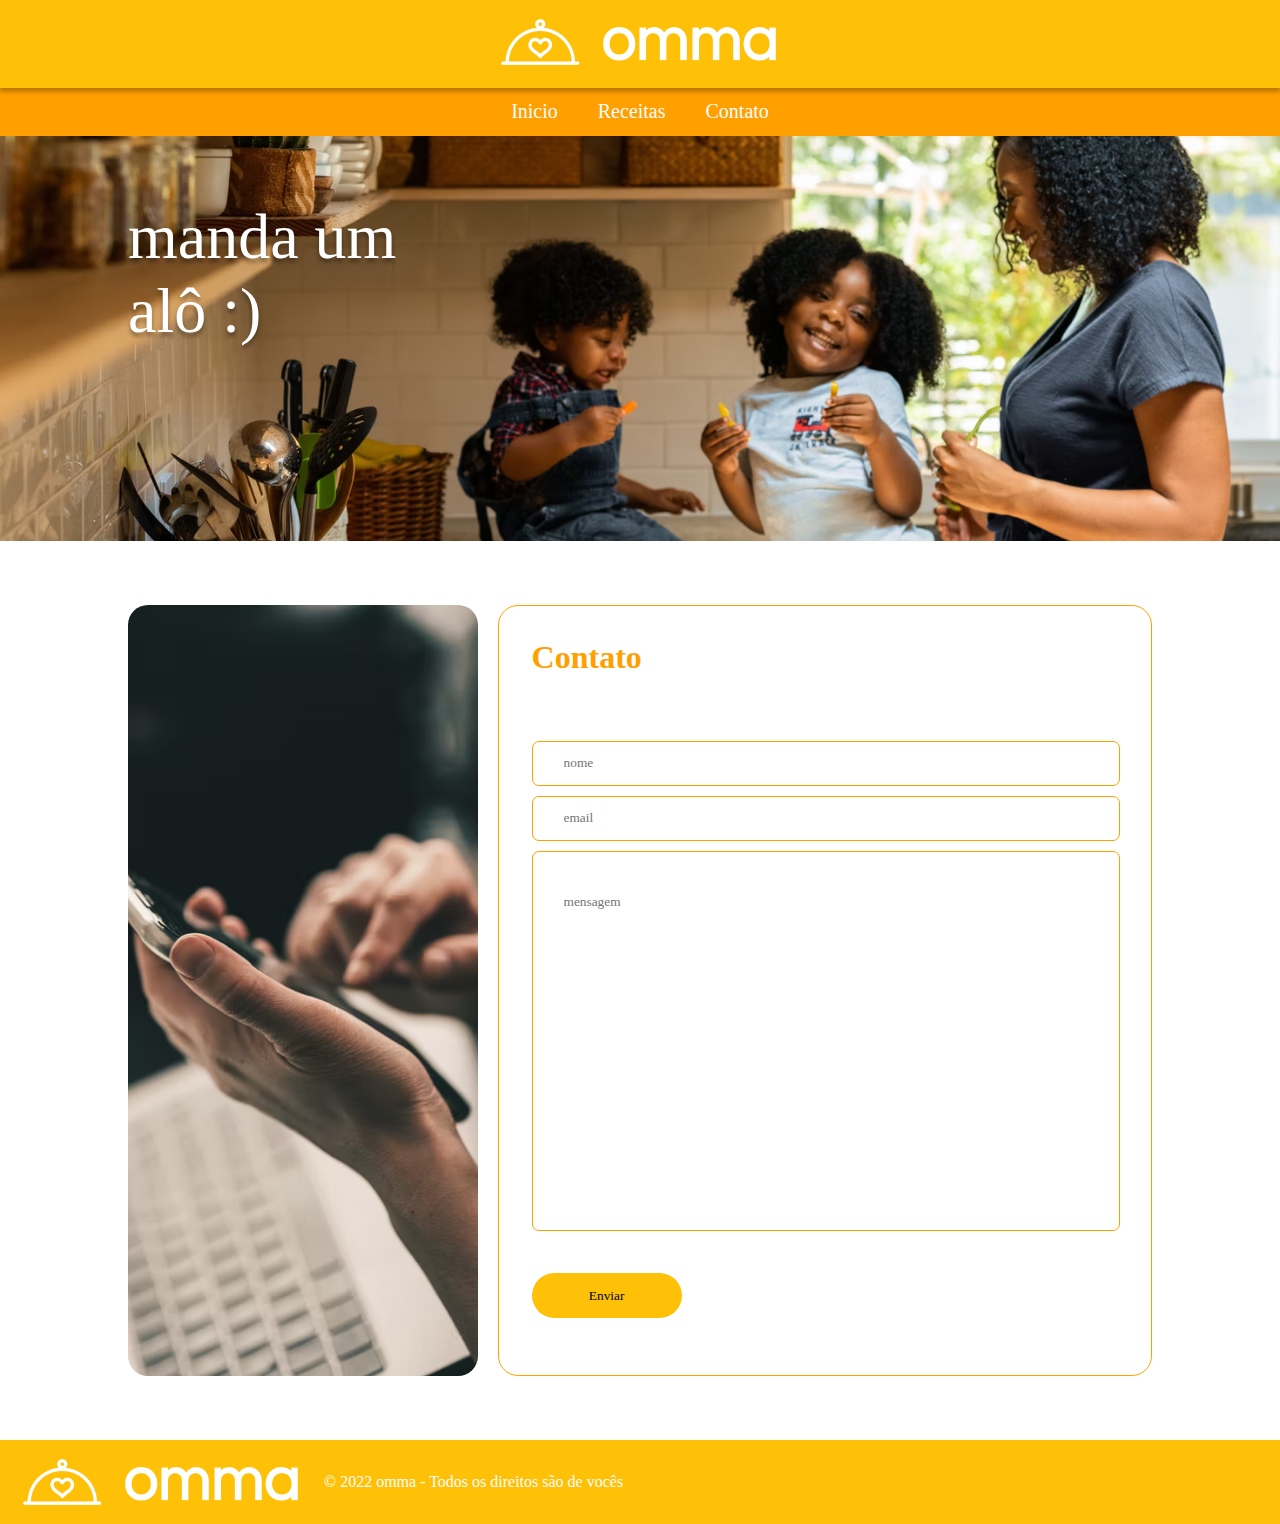
==== contato.html @ abcf2e2f "falta apenas pag inicio" ====
<!DOCTYPE html>
<html lang="pt-br">
<head>
    <meta charset="UTF-8">
    <meta http-equiv="X-UA-Compatible" content="IE=edge">
    <meta name="viewport" content="width=device-width, initial-scale=1.0">
    <link href="index.css" rel="stylesheet">
    <title>todas as receitas</title>
</head>
<body>
    <header>
        <section id='logo'>
            <a href="">
                <img src="./assets/logo.png" alt="logo">
            </a>
        </section>
        <section id="nav">
            <nav>
                <ul>
                    <li>
                        <a class="text-deco-none font-size-20px" href="">Inicio</a>
                    </li>
                    <li>
                        <a class="text-deco-none font-size-20px" href="">Receitas</a>
                    </li>
                    <li>
                        <a class="text-deco-none font-size-20px" href="">Contato</a>
                    </li>
                </ul>
            </nav>
        </section>
    </header>
    <main>
        <section id="banner-contato">
            <p> 
                manda um <br>
                alô :)
            </p>
        </section>
        <section id="main-contato">
            <aside>
                <img src="./assets/contato2.png" alt="">
            </aside>
            <div id="contato">
                <h1>Contato</h1>
                <form action="POST">
                    
                    <input type="text" placeholder="nome" name="nome" id="inp-nome">
                  
                    <input type="text" placeholder="email" name="email" id="inp-email">
              
                    <input id='mensagem' type="text" placeholder="mensagem" name="mensagem" id="inp-mensagem">
                    <button>Enviar</button>
                </form>
            </div>
        </section>
    </main>
    <footer>
        <img src="./assets/logo.png" alt="logo">
        <p>© 2022 omma - Todos os direitos são de vocês</p>
    </footer>
</body>
</html>
---- index.css ----
* {
    font-family: 'Montserrat';
    max-width: 1440px;
    box-sizing: border-box;
    margin: 0;
    border: 0;
}

#logo {
    display: flex;
    position: relative;
    justify-content: center;
    background: #FFC107;
    box-shadow: 0px 4px 4px rgba(0, 0, 0, 0.25);

}

#nav {
    display: flex;
    background: #FFA000;
    height: 48px;
    justify-content: center;
    align-items: center;

}

li {
    display: inline;
    padding: 0 20px 0 20px;
    height: 24px;
}

li a {
    color: #fdfdfd;
}

.text-deco-none {
    text-decoration: none;
}

h1 {
    color: #FFA000;
    flex-basis: 100%;
}

#receitas-rel>h1 {
    font-size: 30px;
    margin-top: 250px;
}


#titulo-receita {
    font-weight: 700;
    font-size: 50px;
    line-height: 61px;
    margin-top: 155px;
}

#titulo-receita+img {
    width: 592px;
    height: 311px;
    left: 120px;
    top: 361px;
    background: #C4C4C4;
}

ul {
    display: flex;
    justify-content: center;
    font-family: 'Montserrat';
    padding: 0;
    margin: 0;
}

main {
    display: flex;
    flex-wrap: wrap;
    justify-content: space-around;
}

.pos-rel {
    position: relative;
}

.pos-absolute {
    position: absolute;
}

.largura-max {
    max-width: 580px;
}

button {
    border: 1px solid #176902;
    border-radius: 47px;
    box-sizing: border-box;
    margin: 32px 20px 0 0;
}

button p {
    font-style: normal;
    font-weight: 600;
    font-size: 18px;
    line-height: 22px;
    text-align: center;
    text-transform: lowercase;
    padding: 5px 15px 5px 15px;
    margin: 0;
    color: #176902;
}

.font-size-20px {
    font-size: 20px;
}

iframe {
    background: linear-gradient(0deg, rgba(0, 0, 0, 0.2), rgba(0, 0, 0, 0.2));
}

.receitas-rel {
    background: #FFFFFF;
    box-shadow: 0px 4px 4px rgba(0, 0, 0, 0.25);
    text-align: center;
    margin: 0 0 40px 0;
    padding: 0 5px 15px 5px;
}

footer {
    display: flex;
    background: #FFC107;
    color: #fdfdfd;
    align-items: center;
}

footer img {
    width: 324px;
    height: 84px;
    left: 6px;
}

.card-receita {
    display: flex;
    flex-direction: column;
    align-items: center;
    margin: 50px 50px 30px 50px;
}


.card-receita img {
    height: 342px;
    width: 345px;
    object-fit: cover;
}

.card-receita h2 {
    margin: 15px 0 0 0;
}

.card-receita button {
    background: #176902;
    border-radius: 0;
    color: #FFFFFF;
    width: 185px;
    height: 48px;
    font-size: 24px;
    margin: 15px 0 0 0;
}

#titulo-lista-receitas {
    margin: 100px 0 0 60px;
}

#banner-contato {
    display: flex;
    flex-basis: 100%;
    height: 405px;
    background-image: url("assets/contato.png");
    background-position: center;
    background-size: cover;
}

#banner-contato p {
    color: #ffff;
    font-size: 4rem;
    margin-top: 5%;
    margin-left: 10%;
    text-shadow: 0px 4px 4px rgba(0, 0, 0, 0.36);
}

#main-contato {
    margin: 5% 0 5% 0;
    display: flex;
    align-content: center;
    gap: 20px;
    width: 80%;
}

#main-contato aside {
    width: 350px;
    height: 771px;
}

#main-contato aside img {
    border-radius: 20px;
    object-fit: cover;
    max-width: 100%;
    height: 100%;
}

#contato {
    display: flex;
    flex-wrap: wrap;
    flex-direction: column;
    border-radius: 20px;
    border: 1px solid #FFA000;
    flex-grow: 4;
}

#contato h1 {
    flex-basis: auto;
    margin: 5% 0 0 5%;
}

#contato form {
    display: flex;
    margin: 10% 0 0 5%;
    flex-direction: column;
    flex-grow: 5;
}

#contato form>* {
    max-width: 95%;
}

#contato form input {
    border: 1px solid #FFA000;
    border-radius: 7px;
    height: 45px;
    margin-bottom: 10px;
    padding-left: 5%;
}

#contato #mensagem {
    height: 60%;
    padding-bottom: 45%;
}

#contato button {
    height: 45px;
    width: 150px;
    background: #FFC107;
    border-radius: 50px;
    border-style: hidden;
}
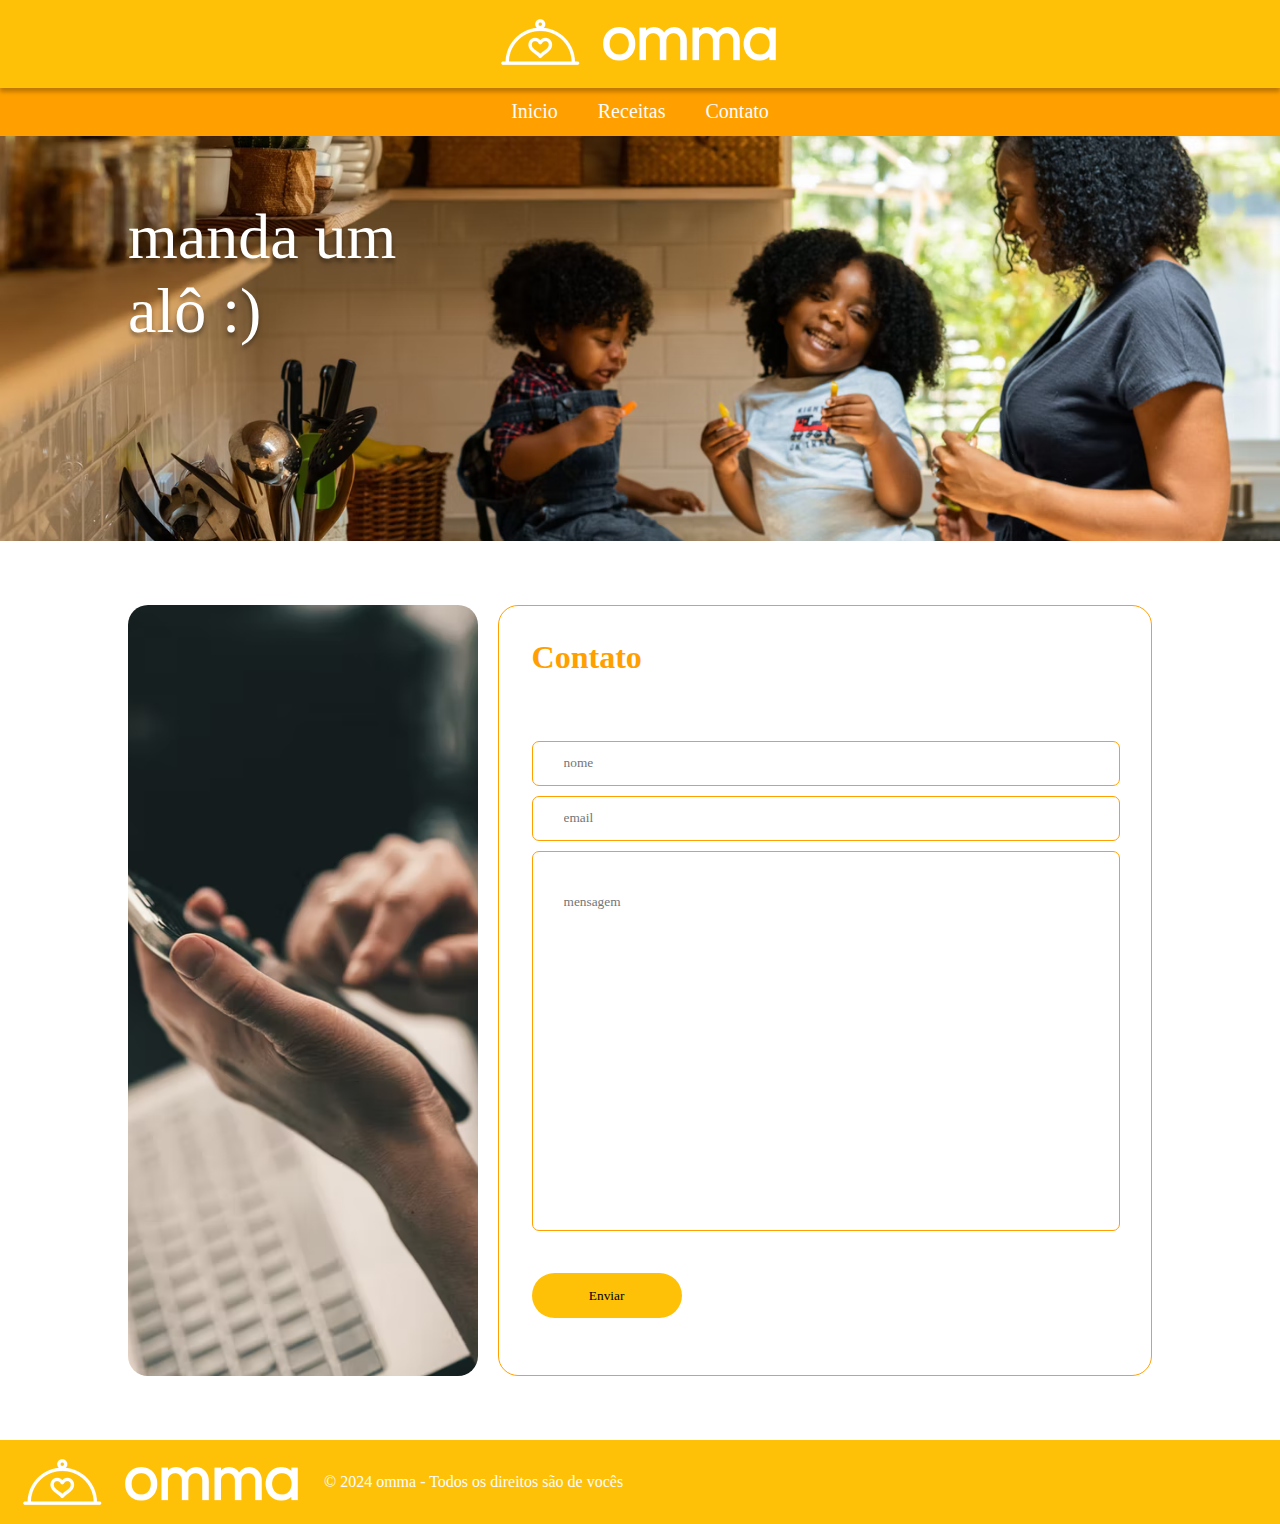
==== commit de9126a0: "feat: ajuste para a n1 frontend" ====
--- a/contato.html
+++ b/contato.html
@@ -5,7 +5,7 @@
     <meta http-equiv="X-UA-Compatible" content="IE=edge">
     <meta name="viewport" content="width=device-width, initial-scale=1.0">
     <link href="index.css" rel="stylesheet">
-    <title>todas as receitas</title>
+    <title>Omma - contact</title>
 </head>
 <body>
     <header>
@@ -18,13 +18,13 @@
             <nav>
                 <ul>
                     <li>
-                        <a class="text-deco-none font-size-20px" href="">Inicio</a>
+                        <a class="text-deco-none font-size-20px" href="./index.html">Inicio</a>
                     </li>
                     <li>
-                        <a class="text-deco-none font-size-20px" href="">Receitas</a>
+                        <a class="text-deco-none font-size-20px" href="./lista-receitas.html">Receitas</a>
                     </li>
                     <li>
-                        <a class="text-deco-none font-size-20px" href="">Contato</a>
+                        <a class="text-deco-none font-size-20px" href="./contato.html">Contato</a>
                     </li>
                 </ul>
             </nav>
@@ -32,7 +32,7 @@
     </header>
     <main>
         <section id="banner-contato">
-            <p> 
+            <p class="title-banner"> 
                 manda um <br>
                 alô :)
             </p>
@@ -57,7 +57,7 @@
     </main>
     <footer>
         <img src="./assets/logo.png" alt="logo">
-        <p>© 2022 omma - Todos os direitos são de vocês</p>
+        <p>© 2024 omma - Todos os direitos são de vocês</p>
     </footer>
 </body>
 </html>--- a/index.css
+++ b/index.css
@@ -179,12 +179,15 @@
     background-size: cover;
 }
 
-#banner-contato p {
+.title-banner {
     color: #ffff;
     font-size: 4rem;
+    text-shadow: 0px 4px 4px rgba(0, 0, 0, 0.36);
+}
+
+#banner-contato p {
     margin-top: 5%;
     margin-left: 10%;
-    text-shadow: 0px 4px 4px rgba(0, 0, 0, 0.36);
 }
 
 #main-contato {
@@ -251,4 +254,66 @@
     background: #FFC107;
     border-radius: 50px;
     border-style: hidden;
+}
+
+#banner-home {
+    display: flex;
+    flex-basis: 100%;
+    justify-content: end;
+    align-items: center;
+    height: 648px;
+    background: linear-gradient(0deg, rgba(255, 160, 0, 0.3), rgba(255, 160, 0, 0.3)), url("assets/home.png");
+    background-position: center;
+    background-size: cover;
+}
+
+#banner-home p {
+    margin-right: 5%;
+}
+
+#week-receipits {
+    flex-basis: 100%;
+    display: flex;
+    flex-wrap: wrap;
+    justify-content: space-evenly;
+}
+
+#week-receipits h1 {
+    margin-top: 4%;
+    margin-left: 40%;
+    font-size: 3rem;
+}
+
+.occupy-whole-line {
+    flex-basis: 100%;
+}
+
+#article {
+    background: linear-gradient(0deg, rgba(255, 160, 0, 0.3), rgba(255, 160, 0, 0.3)), url("assets/article.png");
+    background-position: center;
+    background-size: cover;
+    display: flex;
+    flex-basis: 100%;
+    height: 772px;
+}
+
+#article h1 {
+    font-weight: 700;
+    font-size: 65px;
+    color: #FFFFFF;
+    text-shadow: 0px 4px 4px rgba(0, 0, 0, 0.25);
+}
+
+#article p {
+    font-weight: 500;
+    font-size: 24px;
+    line-height: 29px;
+    color: #FFFFFF;
+    text-shadow: 0px 4px 4px rgba(0, 0, 0, 0.25);
+    max-width: 424px;
+    margin-top: 15%;
+}
+
+#article article {
+    margin: 15% 0 0 8%;
 }